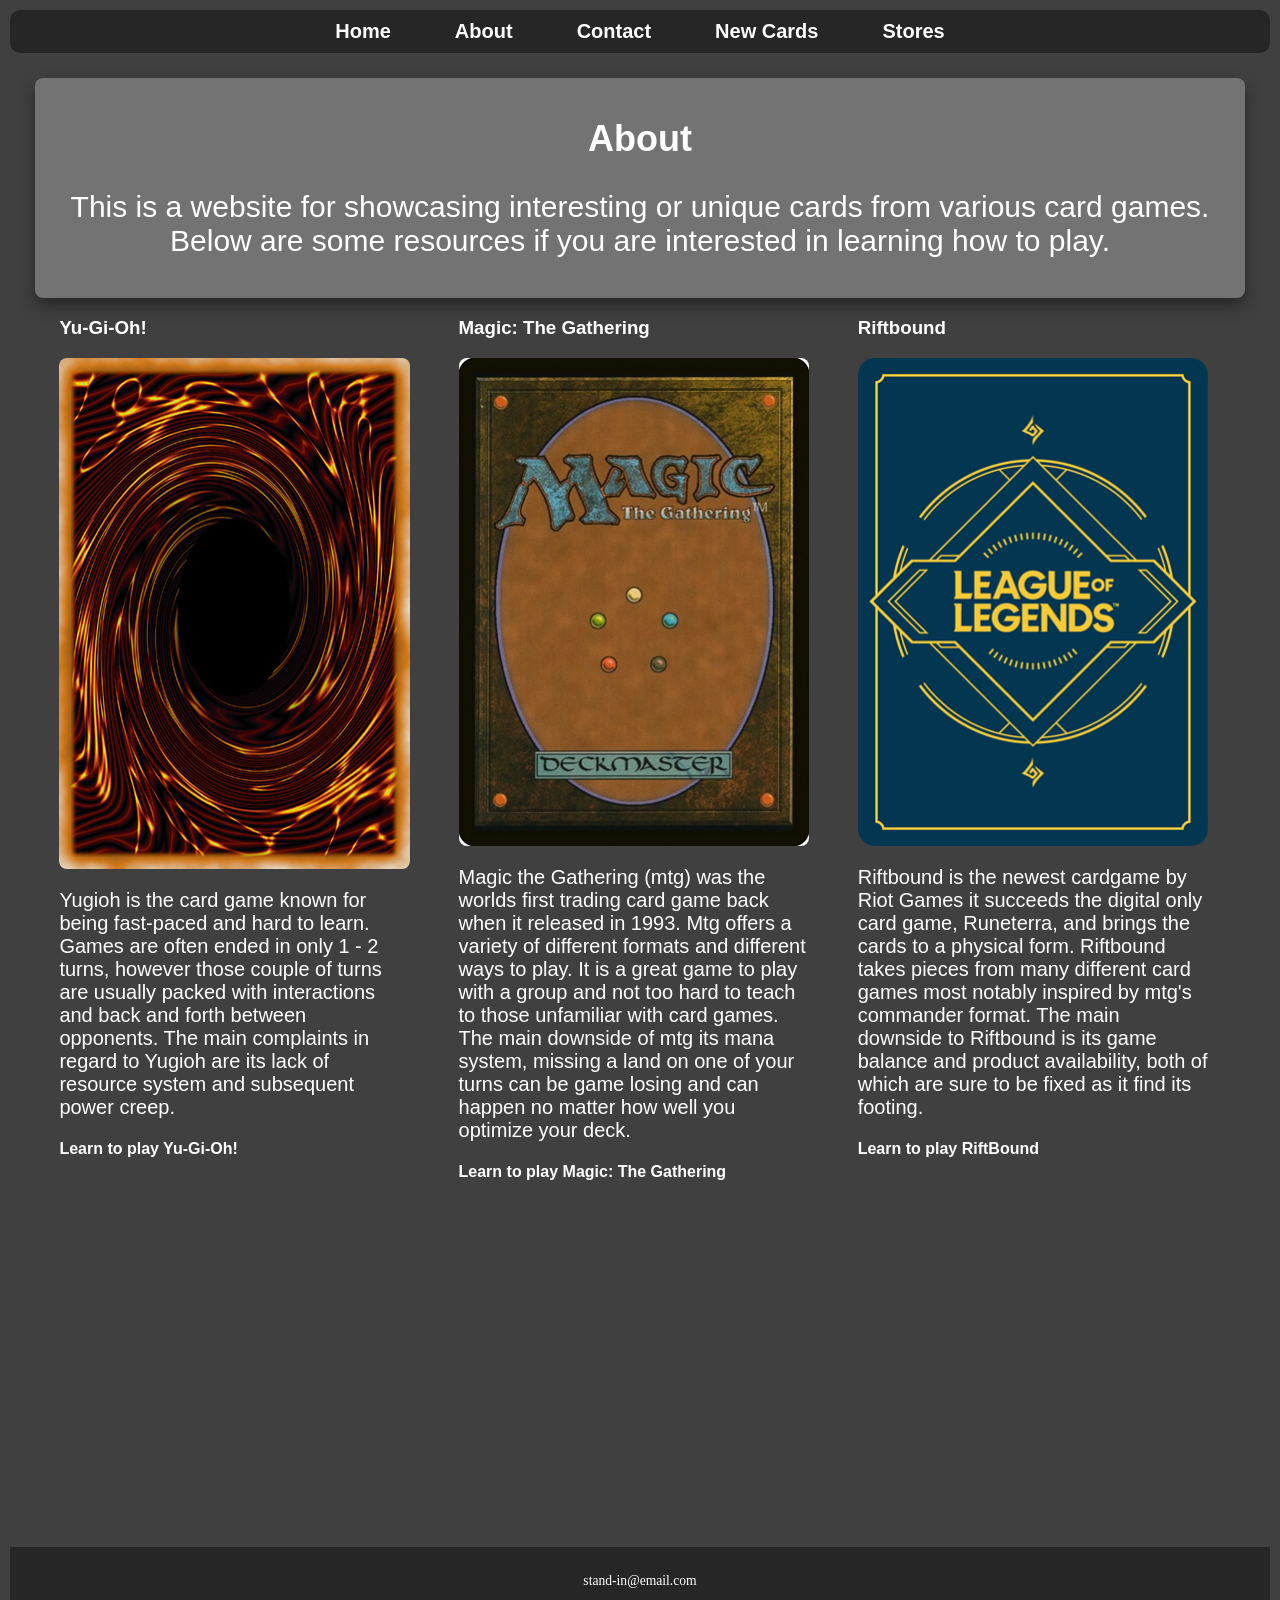
==== about.html @ 94a6f388 "add descriptions to about for each section" ====
<!DOCTYPE html>
<html lang="en">
<head>
    <title>Card Showcase: About Us</title>
    <meta charset="utf-8">
    <link rel="stylesheet" href="css/styles.css">
</head>
<body>
<div id="wrapper">

    <nav class="stick tab-desk">
        <ul>
            <li><a href="index.html">Home</a></li>
            <li><a href="about.html">About</a></li>
            <li><a href="contact.html">Contact</a></li>
            <li><a href="newCards.html">New Cards</a></li>
            <li><a href="cardShops.html">Stores</a></li>
        </ul>
    </nav>

    <main>

        <section id="info">
            <h2>About</h2>
            <p>This is a website for showcasing interesting or unique cards from various card games. Below are some
                resources if you are interested in learning how to play.</p>
        </section>

        <section id="yugioh">
            <h3>Yu-Gi-Oh!</h3>
            <a target="_blank" href="https://www.yugioh-card.com/en/"><img
                    src="images/yugioh%20card%20back(smaller).png" alt="yugioh card back" class="round"></a>
            <p>Yugioh is the card game known for being fast-paced and hard to learn. Games are often ended in only 1 - 2
                turns, however those couple of turns are usually packed with interactions and back and forth between
                opponents. The main complaints in regard to Yugioh are its lack of resource system and subsequent power
                creep.
            </p>


            <h4>
                Learn to play Yu-Gi-Oh!
            </h4>

            <iframe width="560" height="315" src="https://www.youtube.com/embed/orVzLmJhi2c?si=asHdILYV6eTFC1Fg"
                    title="YouTube video player" frameborder="0"
                    allow="accelerometer; autoplay; clipboard-write; encrypted-media; gyroscope; picture-in-picture; web-share"
                    referrerpolicy="strict-origin-when-cross-origin" allowfullscreen></iframe>
        </section>

        <section id="mtg">
            <h3>Magic: The Gathering</h3>
            <a target="_blank" href="https://magic.wizards.com/en"><img src="images/mtgcard.png" alt="mtg card back"
                                                                        class="round"></a>
            <p>Magic the Gathering (mtg) was the worlds first trading card game back when it released in 1993. Mtg
                offers a variety of different formats and different ways to play. It is a great game to play with a
                group and not too hard to teach to those unfamiliar with card games. The main downside of mtg its mana
                system, missing a land on one of your turns can be game losing and can happen no matter how well you
                optimize your deck.</p>


            <h4>
                Learn to play Magic: The Gathering
            </h4>

            <iframe width="560" height="315" src="https://www.youtube.com/embed/eyvvXZbjR_A?si=9xtN7PRzFtYXFsz6"
                    title="YouTube video player" frameborder="0"
                    allow="accelerometer; autoplay; clipboard-write; encrypted-media; gyroscope; picture-in-picture; web-share"
                    referrerpolicy="strict-origin-when-cross-origin" allowfullscreen></iframe>
        </section>

        <section id="riftbound">
            <h3>Riftbound</h3>
            <a target="_blank" href="https://riftbound.leagueoflegends.com/en-us/"><img
                    src="images/riftboundcardback.png" alt="riftbound card back" class="round"></a>
            <p>Riftbound is the newest cardgame by Riot Games it succeeds the digital only card game, Runeterra, and
                brings the cards to a physical form. Riftbound takes pieces from many different card games most notably
                inspired by mtg's commander format. The main downside to Riftbound is its game balance and product
                availability, both of which are sure to be fixed as it find its footing.</p>

            <h4>
                Learn to play RiftBound
            </h4>

            <iframe width="560" height="315" src="https://www.youtube.com/embed/DMXztr0OOXc?si=4PCpigme7pP8sQZO"
                    title="YouTube video player" frameborder="0"
                    allow="accelerometer; autoplay; clipboard-write; encrypted-media; gyroscope; picture-in-picture; web-share"
                    referrerpolicy="strict-origin-when-cross-origin" allowfullscreen></iframe>
        </section>

    </main>
    <footer>
        <p><a href="mailto: fake-email">stand-in@email.com</a></p>
    </footer>
</div>
</body>
</html>
---- css/styles.css ----
/*CSS Reset*/
body, header, nav, main, footer, img, h1, ul, section {
    margin: 0;
    padding: 0;
    border: 0;
}

/* style rules for div */
div {
    padding: 10px;
}

/* style rules for section */
section {
    display: inline-block;
}

/* Style rules for about content */
#mtg,
#yugioh,
#riftbound {
    margin: 0 2%;
}

#info {
    clear: left;
    background-color: #737373;
    text-align: center;
    font-size: 1.5em;
    box-shadow: 0 8px 16px rgba(0, 0, 0, 0.4);
    padding: 10px;
    border-radius: 8px;
}

.round {
    border-radius: 8px;
}

/* Style rules for header */
header {
    text-align: center;
    color: #ffffff;
    background-color: #404040;
}

header img {
    display: none;
}

/* Body and images */
body {
    background-color: #404040;
}

img {
    max-width: 100%;
    display: block;
}

/* Style rules for nav */
nav {
    background-color: #262626;
    border-radius: 10px;

}

nav ul {
    list-style-type: none;
    text-align: center;
}

nav li {
    display: inline-block;
    font-size: 1.5em;
    font-family: Geneva, Arial, sans-serif;
    font-weight: bold;
    border-bottom: 0.5em white;
    border-radius: 8px;
}

nav li a {
    display: block;
    color: #ffffff;
    padding: 0.5em 1.5em;
    text-decoration: none;
}

nav li:hover {
    border-bottom: burlywood;
}

nav li a:hover {
    background-image: linear-gradient(#404040, #4d4d4d);
    text-shadow: 2px 2px #000000;
    transform: scale(110%);
}

nav.stick {
    position: sticky;
    top: 0;
}

/* Links */
a {
    text-decoration: none;
    color: #ffffff;
}

/* Main content */
main {
    padding: 2%;
    font-family: Verdana, Arial, sans-serif, Lora;
    color: #ffffff;
    overflow: auto;
   /* background-image: linear-gradient(#404040, #4d4d4d);*/
}

main p {
    font-size: 1.25em;
}

main ul {
    list-style-type: square;
}

h1 {
    text-align: center;
}

/* Style rules for cards */
.card {
    background-color: #ffffff;
    border-radius: 8px;
    overflow: hidden;
    cursor: pointer;
    transition: all 0.3s ease;
}

.card:hover {
    transform: scale(110%);
    box-shadow: 0 8px 16px rgba(0, 0, 0, 0.4);
}

/* style rules for box */
.box {
    display: inline-block;
    margin-bottom: 0.5in;
    padding: 0.5in;
    background-color: #737373;
    box-shadow: 0 4px 8px rgba(0, 0, 0, 0.4);
}

/* style rules for contact */
#contact {
    text-align: center;
}

.tel-link {
    padding: 2%;
    width: 80%;
    margin: 0 auto;
}

.tel-link a {
    font-weight: bold;
}

/* Footer */
footer {
    text-align: center;
    font-size: 0.85em;
    background-color: #262626;
    color: #ffffff;
    padding: 1% 0%;
}

footer a {
    color: #ffffff;
}

/* Style rules for Tablet Viewport */
@media screen and (min-width: 620px) {
    header img {
        display: block;
    }

    nav li {
        font-size: 1.25em;

    }

    table {
        border: 1px solid #0d0d0d;
        border-collapse: collapse;
        margin: 0 auto;
        width: 100%;
        table-layout: fixed;
    }

    caption {
        font-size: 2em;
        font-weight: bold;
        padding: 1%;
        color: black;
    }

    th, td {
        border: 1px solid #000000;
        padding: 1%;
        word-wrap: break-word;
    }

    th {
        background-color: #bfbfbf;
        color: black;
        font-size: 2em;
    }

    td {
        background-color: #bfbfbf;
        color: black;
        font-size: 1.15em;
    }

    th:nth-child(odd) {
        background-color: #cccccc;
    }
}

/* Style rules for Desktop Viewport */
@media screen and (min-width: 1000px) {
    header {
        padding: 2%;
    }

    #mtg,
    #riftbound,
    #yugioh {
        width: 29%;
        float: left;
        margin: 0 2%;
    }


    table {
        border: 1px solid #0d0d0d;
        border-collapse: collapse;
        margin: 0 auto;
        width: 100%;
        table-layout: fixed;
    }

    caption {
        font-size: 2em;
        font-weight: bold;
        padding: 1%;
    }

    th, td {
        border: 1px solid #000000;
        padding: 1%;
        word-wrap: break-word;
    }

    th {
        background-color: #999999;
        color: black;
        font-size: 1.15em;
    }

    th:nth-child(odd) {
        background-color: #cccccc;
    }
}

/* Style rules for Large Desktop Viewport */
@media screen and (min-width: 1921px) {
    #wrapper {
        width: 1920px;
        margin: 0 auto;
    }
}

/* center style rules */
.center {
    display: flex;
    justify-content: center;
    align-items: center;
}
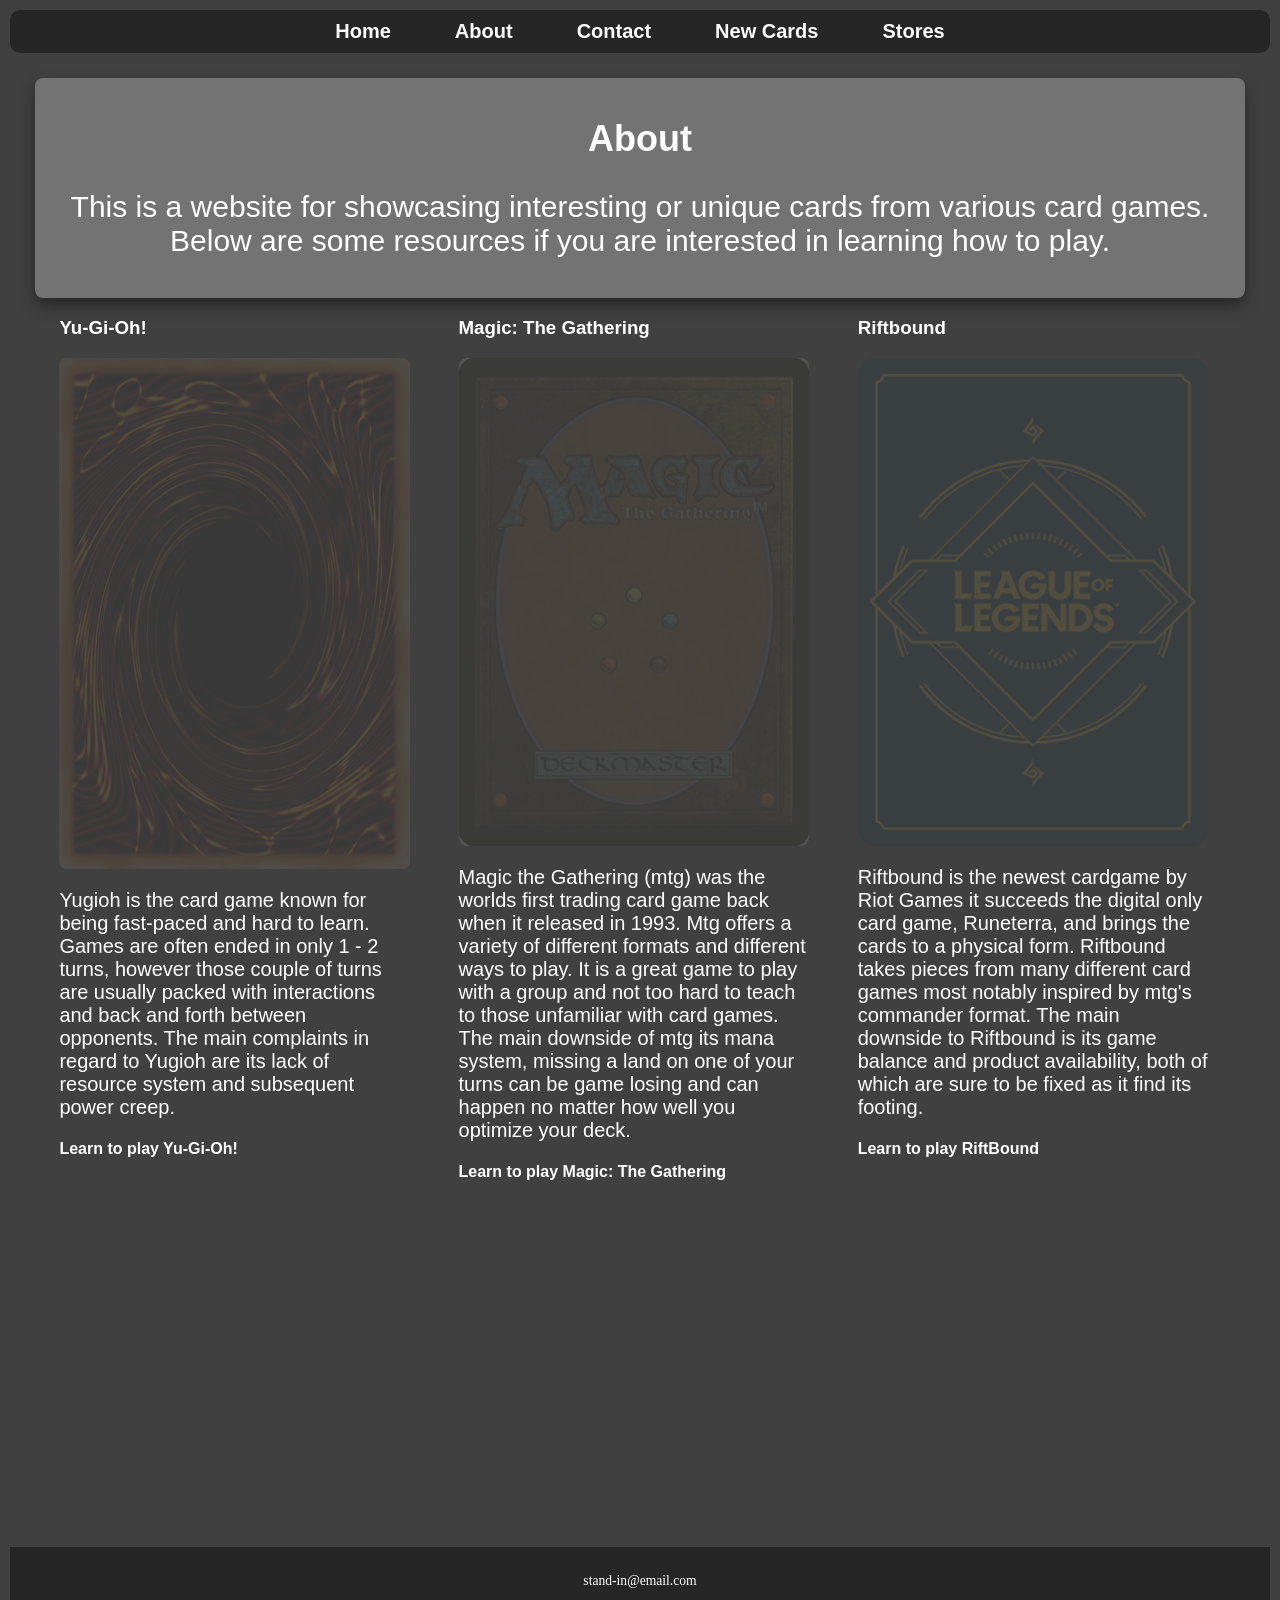
==== commit 69f1c9cf: "add fade class to cards" ====
--- a/about.html
+++ b/about.html
@@ -28,7 +28,7 @@
 
         <section id="yugioh">
             <h3>Yu-Gi-Oh!</h3>
-            <a target="_blank" href="https://www.yugioh-card.com/en/"><img
+            <a class="fade" target="_blank" href="https://www.yugioh-card.com/en/"><img
                     src="images/yugioh%20card%20back(smaller).png" alt="yugioh card back" class="round"></a>
             <p>Yugioh is the card game known for being fast-paced and hard to learn. Games are often ended in only 1 - 2
                 turns, however those couple of turns are usually packed with interactions and back and forth between
@@ -49,7 +49,7 @@
 
         <section id="mtg">
             <h3>Magic: The Gathering</h3>
-            <a target="_blank" href="https://magic.wizards.com/en"><img src="images/mtgcard.png" alt="mtg card back"
+            <a class="fade" target="_blank" href="https://magic.wizards.com/en"><img src="images/mtgcard.png" alt="mtg card back"
                                                                         class="round"></a>
             <p>Magic the Gathering (mtg) was the worlds first trading card game back when it released in 1993. Mtg
                 offers a variety of different formats and different ways to play. It is a great game to play with a
@@ -70,7 +70,7 @@
 
         <section id="riftbound">
             <h3>Riftbound</h3>
-            <a target="_blank" href="https://riftbound.leagueoflegends.com/en-us/"><img
+            <a class="fade" target="_blank" href="https://riftbound.leagueoflegends.com/en-us/"><img
                     src="images/riftboundcardback.png" alt="riftbound card back" class="round"></a>
             <p>Riftbound is the newest cardgame by Riot Games it succeeds the digital only card game, Runeterra, and
                 brings the cards to a physical form. Riftbound takes pieces from many different card games most notably
--- a/css/styles.css
+++ b/css/styles.css
@@ -287,3 +287,8 @@
     justify-content: center;
     align-items: center;
 }
+
+/* style rules for fade */
+.fade {
+    opacity: 10%;
+}
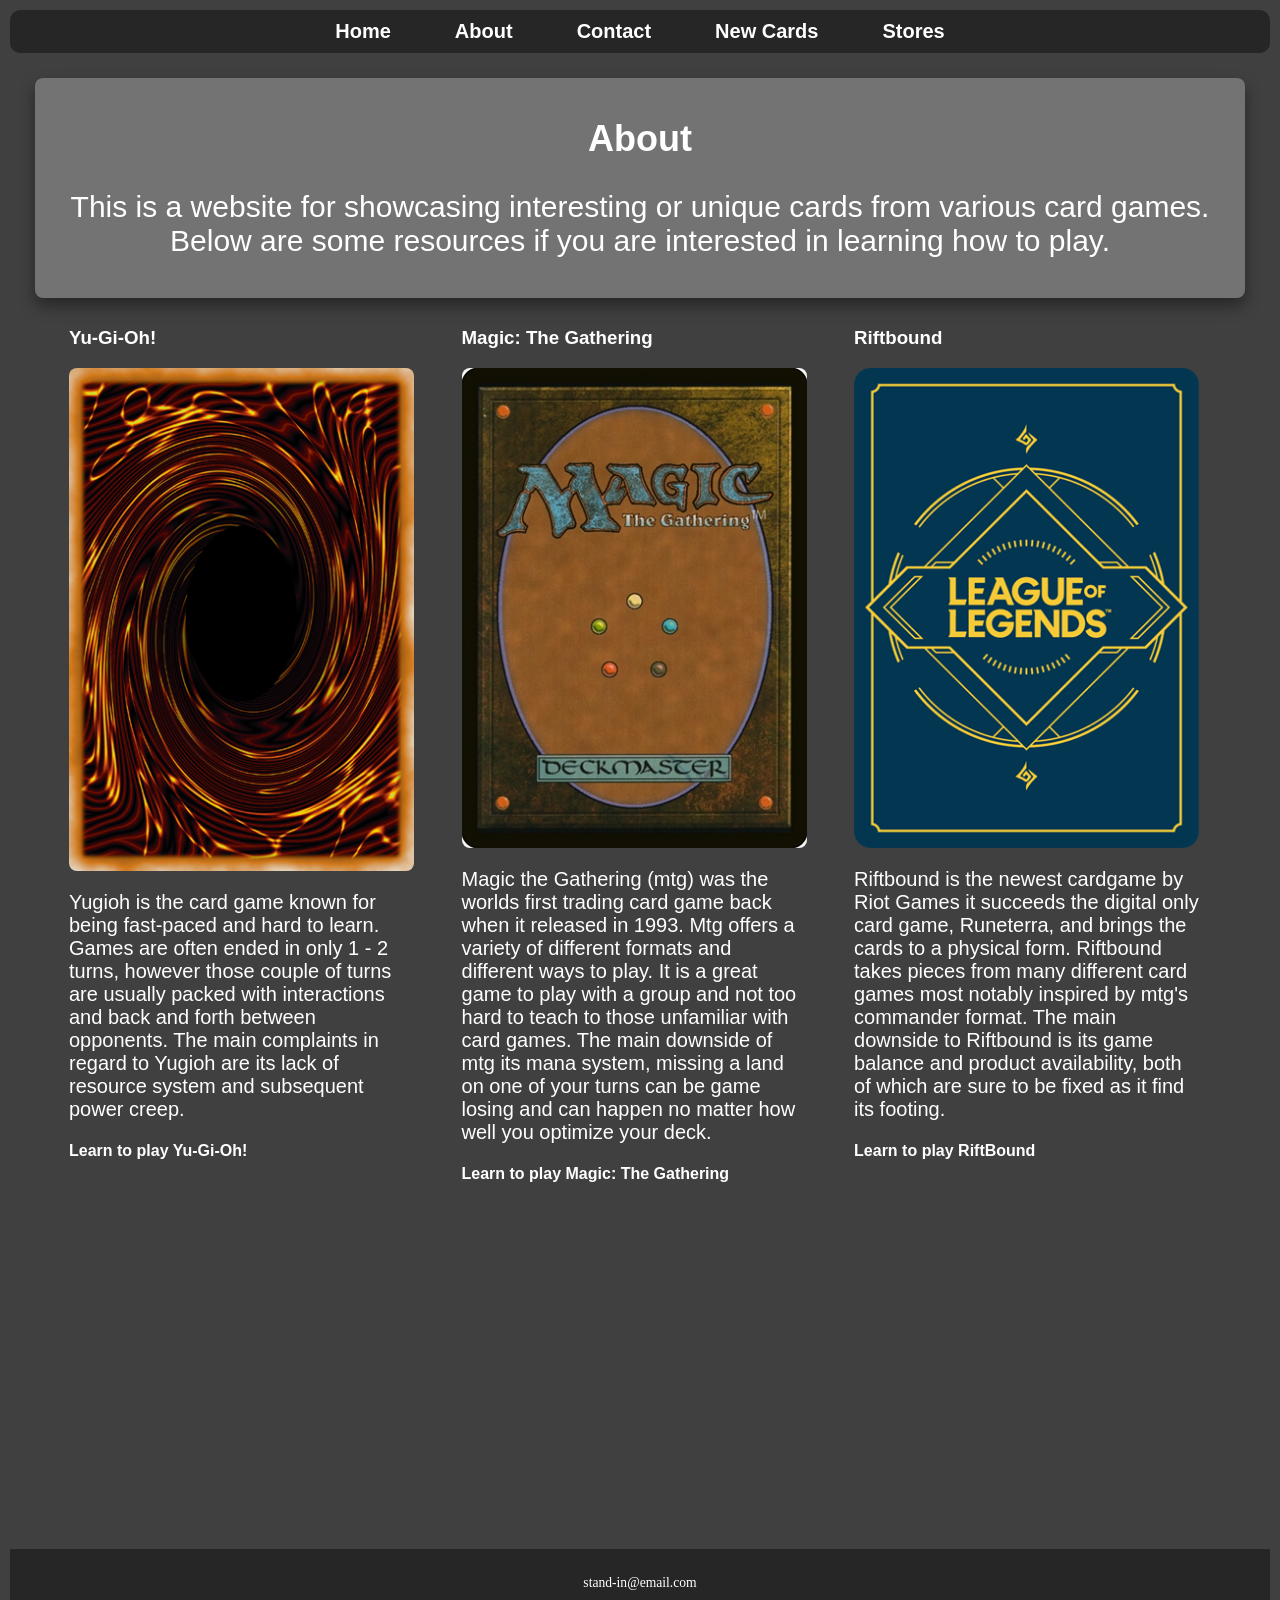
==== commit 482b48fc: "move sections into a div" ====
--- a/about.html
+++ b/about.html
@@ -26,66 +26,68 @@
                 resources if you are interested in learning how to play.</p>
         </section>
 
-        <section id="yugioh">
-            <h3>Yu-Gi-Oh!</h3>
-            <a class="fade" target="_blank" href="https://www.yugioh-card.com/en/"><img
-                    src="images/yugioh%20card%20back(smaller).png" alt="yugioh card back" class="round"></a>
-            <p>Yugioh is the card game known for being fast-paced and hard to learn. Games are often ended in only 1 - 2
-                turns, however those couple of turns are usually packed with interactions and back and forth between
-                opponents. The main complaints in regard to Yugioh are its lack of resource system and subsequent power
-                creep.
-            </p>
+        <div>
+            <section id="yugioh">
+                <h3>Yu-Gi-Oh!</h3>
+                <a class="fade" target="_blank" href="https://www.yugioh-card.com/en/"><img
+                        src="images/yugioh%20card%20back(smaller).png" alt="yugioh card back" class="round"></a>
+                <p>Yugioh is the card game known for being fast-paced and hard to learn. Games are often ended in only 1 - 2
+                    turns, however those couple of turns are usually packed with interactions and back and forth between
+                    opponents. The main complaints in regard to Yugioh are its lack of resource system and subsequent power
+                    creep.
+                </p>
 
 
-            <h4>
-                Learn to play Yu-Gi-Oh!
-            </h4>
+                <h4>
+                    Learn to play Yu-Gi-Oh!
+                </h4>
 
-            <iframe width="560" height="315" src="https://www.youtube.com/embed/orVzLmJhi2c?si=asHdILYV6eTFC1Fg"
-                    title="YouTube video player" frameborder="0"
-                    allow="accelerometer; autoplay; clipboard-write; encrypted-media; gyroscope; picture-in-picture; web-share"
-                    referrerpolicy="strict-origin-when-cross-origin" allowfullscreen></iframe>
-        </section>
+                <iframe width="560" height="315" src="https://www.youtube.com/embed/orVzLmJhi2c?si=asHdILYV6eTFC1Fg"
+                        title="YouTube video player" frameborder="0"
+                        allow="accelerometer; autoplay; clipboard-write; encrypted-media; gyroscope; picture-in-picture; web-share"
+                        referrerpolicy="strict-origin-when-cross-origin" allowfullscreen></iframe>
+            </section>
 
-        <section id="mtg">
-            <h3>Magic: The Gathering</h3>
-            <a class="fade" target="_blank" href="https://magic.wizards.com/en"><img src="images/mtgcard.png" alt="mtg card back"
-                                                                        class="round"></a>
-            <p>Magic the Gathering (mtg) was the worlds first trading card game back when it released in 1993. Mtg
-                offers a variety of different formats and different ways to play. It is a great game to play with a
-                group and not too hard to teach to those unfamiliar with card games. The main downside of mtg its mana
-                system, missing a land on one of your turns can be game losing and can happen no matter how well you
-                optimize your deck.</p>
+            <section id="mtg">
+                <h3>Magic: The Gathering</h3>
+                <a class="fade" target="_blank" href="https://magic.wizards.com/en"><img src="images/mtgcard.png" alt="mtg card back"
+                                                                                         class="round"></a>
+                <p>Magic the Gathering (mtg) was the worlds first trading card game back when it released in 1993. Mtg
+                    offers a variety of different formats and different ways to play. It is a great game to play with a
+                    group and not too hard to teach to those unfamiliar with card games. The main downside of mtg its mana
+                    system, missing a land on one of your turns can be game losing and can happen no matter how well you
+                    optimize your deck.</p>
 
 
-            <h4>
-                Learn to play Magic: The Gathering
-            </h4>
+                <h4>
+                    Learn to play Magic: The Gathering
+                </h4>
 
-            <iframe width="560" height="315" src="https://www.youtube.com/embed/eyvvXZbjR_A?si=9xtN7PRzFtYXFsz6"
-                    title="YouTube video player" frameborder="0"
-                    allow="accelerometer; autoplay; clipboard-write; encrypted-media; gyroscope; picture-in-picture; web-share"
-                    referrerpolicy="strict-origin-when-cross-origin" allowfullscreen></iframe>
-        </section>
+                <iframe width="560" height="315" src="https://www.youtube.com/embed/eyvvXZbjR_A?si=9xtN7PRzFtYXFsz6"
+                        title="YouTube video player" frameborder="0"
+                        allow="accelerometer; autoplay; clipboard-write; encrypted-media; gyroscope; picture-in-picture; web-share"
+                        referrerpolicy="strict-origin-when-cross-origin" allowfullscreen></iframe>
+            </section>
 
-        <section id="riftbound">
-            <h3>Riftbound</h3>
-            <a class="fade" target="_blank" href="https://riftbound.leagueoflegends.com/en-us/"><img
-                    src="images/riftboundcardback.png" alt="riftbound card back" class="round"></a>
-            <p>Riftbound is the newest cardgame by Riot Games it succeeds the digital only card game, Runeterra, and
-                brings the cards to a physical form. Riftbound takes pieces from many different card games most notably
-                inspired by mtg's commander format. The main downside to Riftbound is its game balance and product
-                availability, both of which are sure to be fixed as it find its footing.</p>
+            <section id="riftbound">
+                <h3>Riftbound</h3>
+                <a class="fade" target="_blank" href="https://riftbound.leagueoflegends.com/en-us/"><img
+                        src="images/riftboundcardback.png" alt="riftbound card back" class="round"></a>
+                <p>Riftbound is the newest cardgame by Riot Games it succeeds the digital only card game, Runeterra, and
+                    brings the cards to a physical form. Riftbound takes pieces from many different card games most notably
+                    inspired by mtg's commander format. The main downside to Riftbound is its game balance and product
+                    availability, both of which are sure to be fixed as it find its footing.</p>
 
-            <h4>
-                Learn to play RiftBound
-            </h4>
+                <h4>
+                    Learn to play RiftBound
+                </h4>
 
-            <iframe width="560" height="315" src="https://www.youtube.com/embed/DMXztr0OOXc?si=4PCpigme7pP8sQZO"
-                    title="YouTube video player" frameborder="0"
-                    allow="accelerometer; autoplay; clipboard-write; encrypted-media; gyroscope; picture-in-picture; web-share"
-                    referrerpolicy="strict-origin-when-cross-origin" allowfullscreen></iframe>
-        </section>
+                <iframe width="560" height="315" src="https://www.youtube.com/embed/DMXztr0OOXc?si=4PCpigme7pP8sQZO"
+                        title="YouTube video player" frameborder="0"
+                        allow="accelerometer; autoplay; clipboard-write; encrypted-media; gyroscope; picture-in-picture; web-share"
+                        referrerpolicy="strict-origin-when-cross-origin" allowfullscreen></iframe>
+            </section>
+        </div>
 
     </main>
     <footer>
--- a/css/styles.css
+++ b/css/styles.css
@@ -289,6 +289,6 @@
 }
 
 /* style rules for fade */
-.fade {
+.fade:hover {
     opacity: 10%;
 }
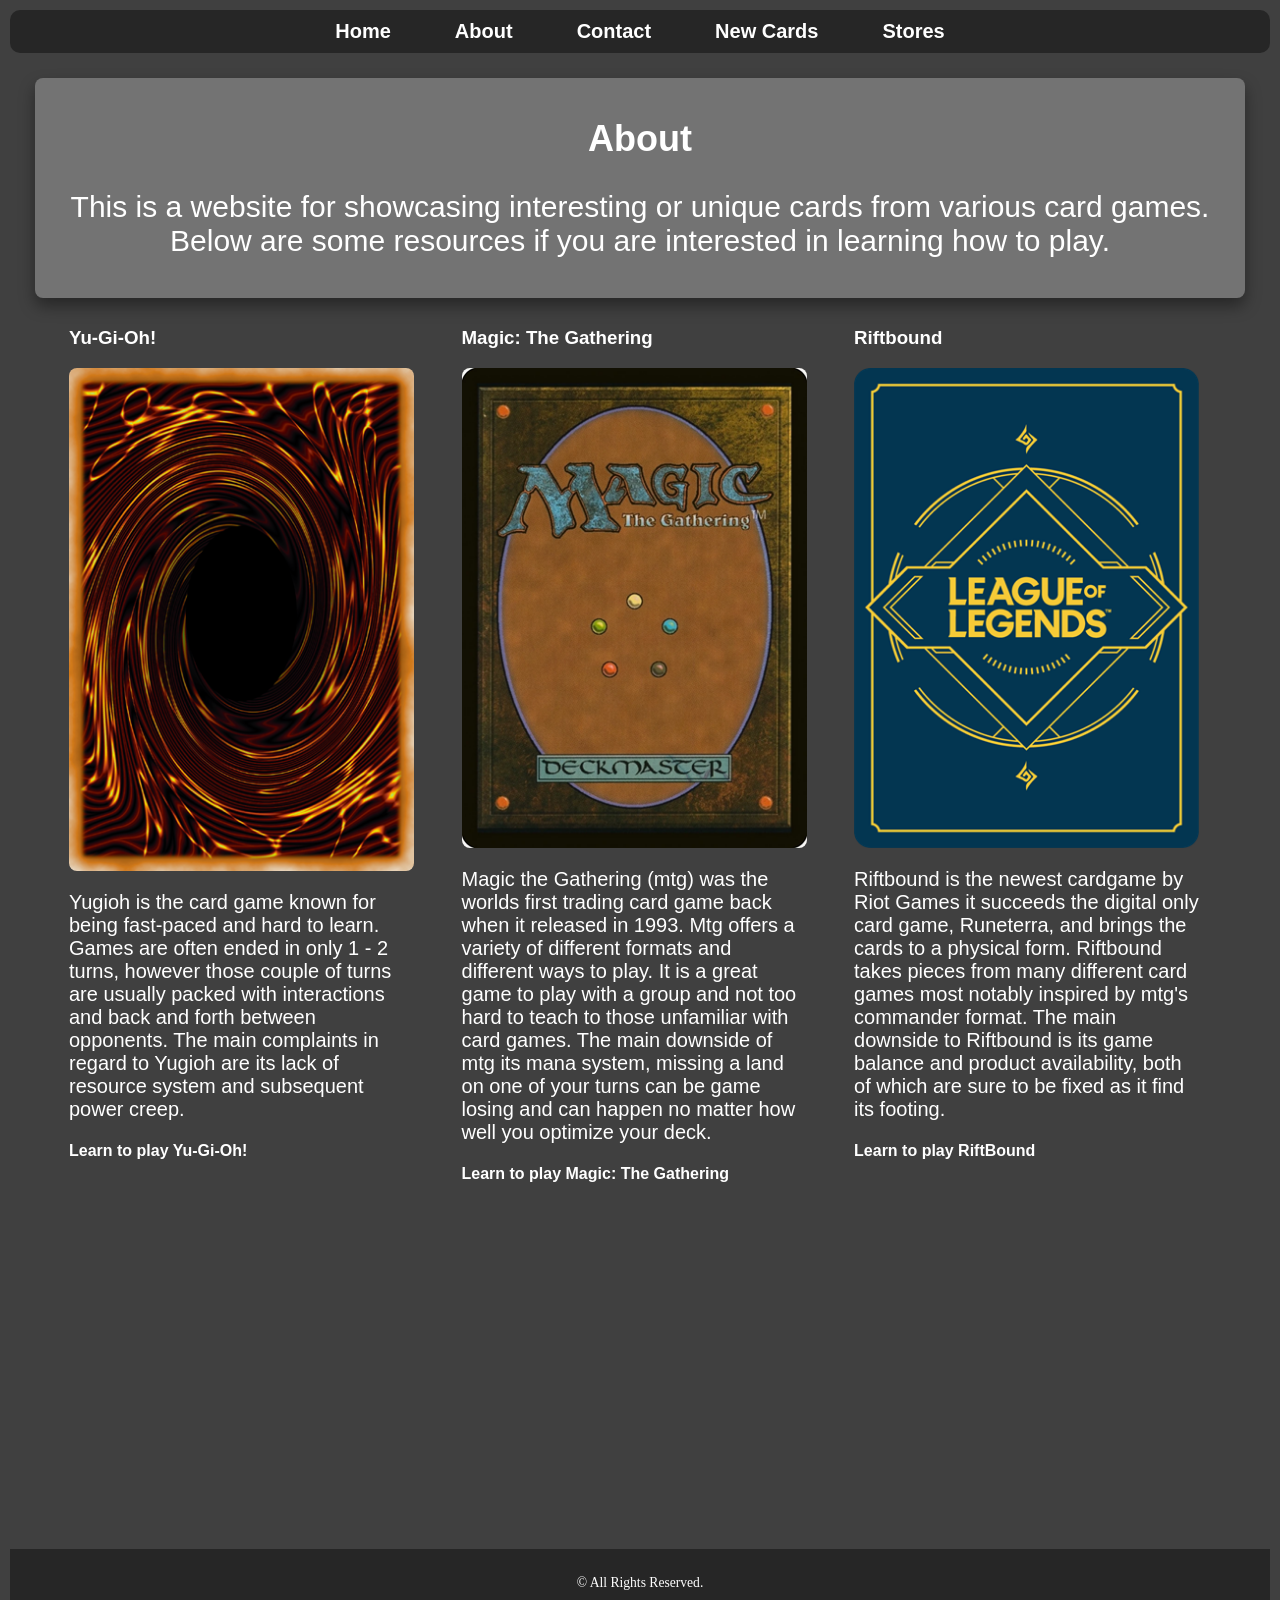
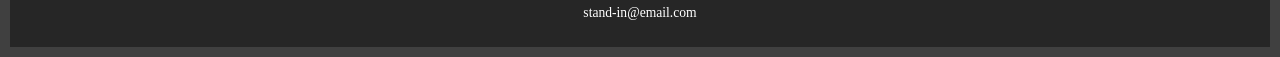
==== commit 44e8175d: "add copyright" ====
--- a/about.html
+++ b/about.html
@@ -4,9 +4,24 @@
     <title>Card Showcase: About Us</title>
     <meta charset="utf-8">
     <link rel="stylesheet" href="css/styles.css">
+    <link rel="icon" type="image/x-icon" href="images/packIcon.png">
 </head>
 <body>
 <div id="wrapper">
+
+    <!-- Mobile hamburger menu -->
+    <nav class="mobile-nav">
+        <div id="nav-links">
+            <a href="index.html">Home</a>
+            <a href="about.html">About</a>
+            <a href="contact.html">Contact</a>
+            <a href="newCards.html">New Cards</a>
+            <a href="cardShops.html">Stores</a>
+        </div>
+        <a class="nav-icon" onclick="menu()">
+            <div id="icon"><img src="images/packIcon.png" alt="cardPack"></div>
+        </a>
+    </nav>
 
     <nav class="stick tab-desk">
         <ul>
@@ -91,8 +106,11 @@
 
     </main>
     <footer>
+        <p>&copy; All Rights Reserved.</p>
         <p><a href="mailto: fake-email">stand-in@email.com</a></p>
     </footer>
 </div>
+
+<script src="scripts/scripts.js"></script>
 </body>
 </html>
--- a/css/styles.css
+++ b/css/styles.css
@@ -5,6 +5,7 @@
     border: 0;
 }
 
+
 /* style rules for div */
 div {
     padding: 10px;
@@ -38,12 +39,15 @@
 
 /* Style rules for header */
 header {
-    text-align: center;
-    color: #ffffff;
+    width: 100%;
+    height: auto;
+    box-sizing: border-box;
+    padding: 20px;
     background-color: #404040;
 }
 
-header img {
+
+#nav-links {
     display: none;
 }
 
@@ -61,12 +65,37 @@
 nav {
     background-color: #262626;
     border-radius: 10px;
-
+    !important;
+}
+
+.mobile-nav a {
+    color: #4d4d4d;
+    text-align: center;
+    font-size: 2em;
+    text-decoration: none;
+    padding: 3%;
+    display: block;
+}
+
+.mobile-nav a.nav-icon {
+    display: block;
+    position: absolute;
+    left: 0;
+    top: 0;
+    color: #4d4d4d;
+    padding: 2%;
+}
+
+.nav-icon div {
+    height: 40px;
+    width: 40px;
+    color: #262626;
 }
 
 nav ul {
     list-style-type: none;
     text-align: center;
+    !important;
 }
 
 nav li {
@@ -76,6 +105,7 @@
     font-weight: bold;
     border-bottom: 0.5em white;
     border-radius: 8px;
+    !important;
 }
 
 nav li a {
@@ -83,27 +113,32 @@
     color: #ffffff;
     padding: 0.5em 1.5em;
     text-decoration: none;
+    !important;
 }
 
 nav li:hover {
     border-bottom: burlywood;
+    !important;
 }
 
 nav li a:hover {
     background-image: linear-gradient(#404040, #4d4d4d);
     text-shadow: 2px 2px #000000;
     transform: scale(110%);
+    !important;
 }
 
 nav.stick {
     position: sticky;
     top: 0;
+    !important;
 }
 
 /* Links */
 a {
     text-decoration: none;
     color: #ffffff;
+    !important;
 }
 
 /* Main content */
@@ -171,11 +206,36 @@
     font-size: 0.85em;
     background-color: #262626;
     color: #ffffff;
-    padding: 1% 0%;
+    padding: 1% 0;
+    width: 100%;
 }
 
 footer a {
     color: #ffffff;
+}
+
+/* Style rules to show mobile class and hide tab-desk class */
+.mobile {
+    display: block;
+}
+
+/* Style rules for header area */
+.mobile h1{
+    padding: 1.5%;
+    text-align: center;
+}
+
+.mobile h3{
+    padding: 1.5%;
+    text-align: center;
+}
+
+.tab-desk  {
+    display: none;
+}
+
+header {
+    width: 100%;
 }
 
 /* Style rules for Tablet Viewport */
@@ -187,6 +247,14 @@
     nav li {
         font-size: 1.25em;
 
+    }
+
+    .mobile-nav, .mobile  {
+        display: none;
+    }
+
+    .tab-desk  {
+        display: block;
     }
 
     table {
@@ -291,4 +359,4 @@
 /* style rules for fade */
 .fade:hover {
     opacity: 10%;
-}
+}
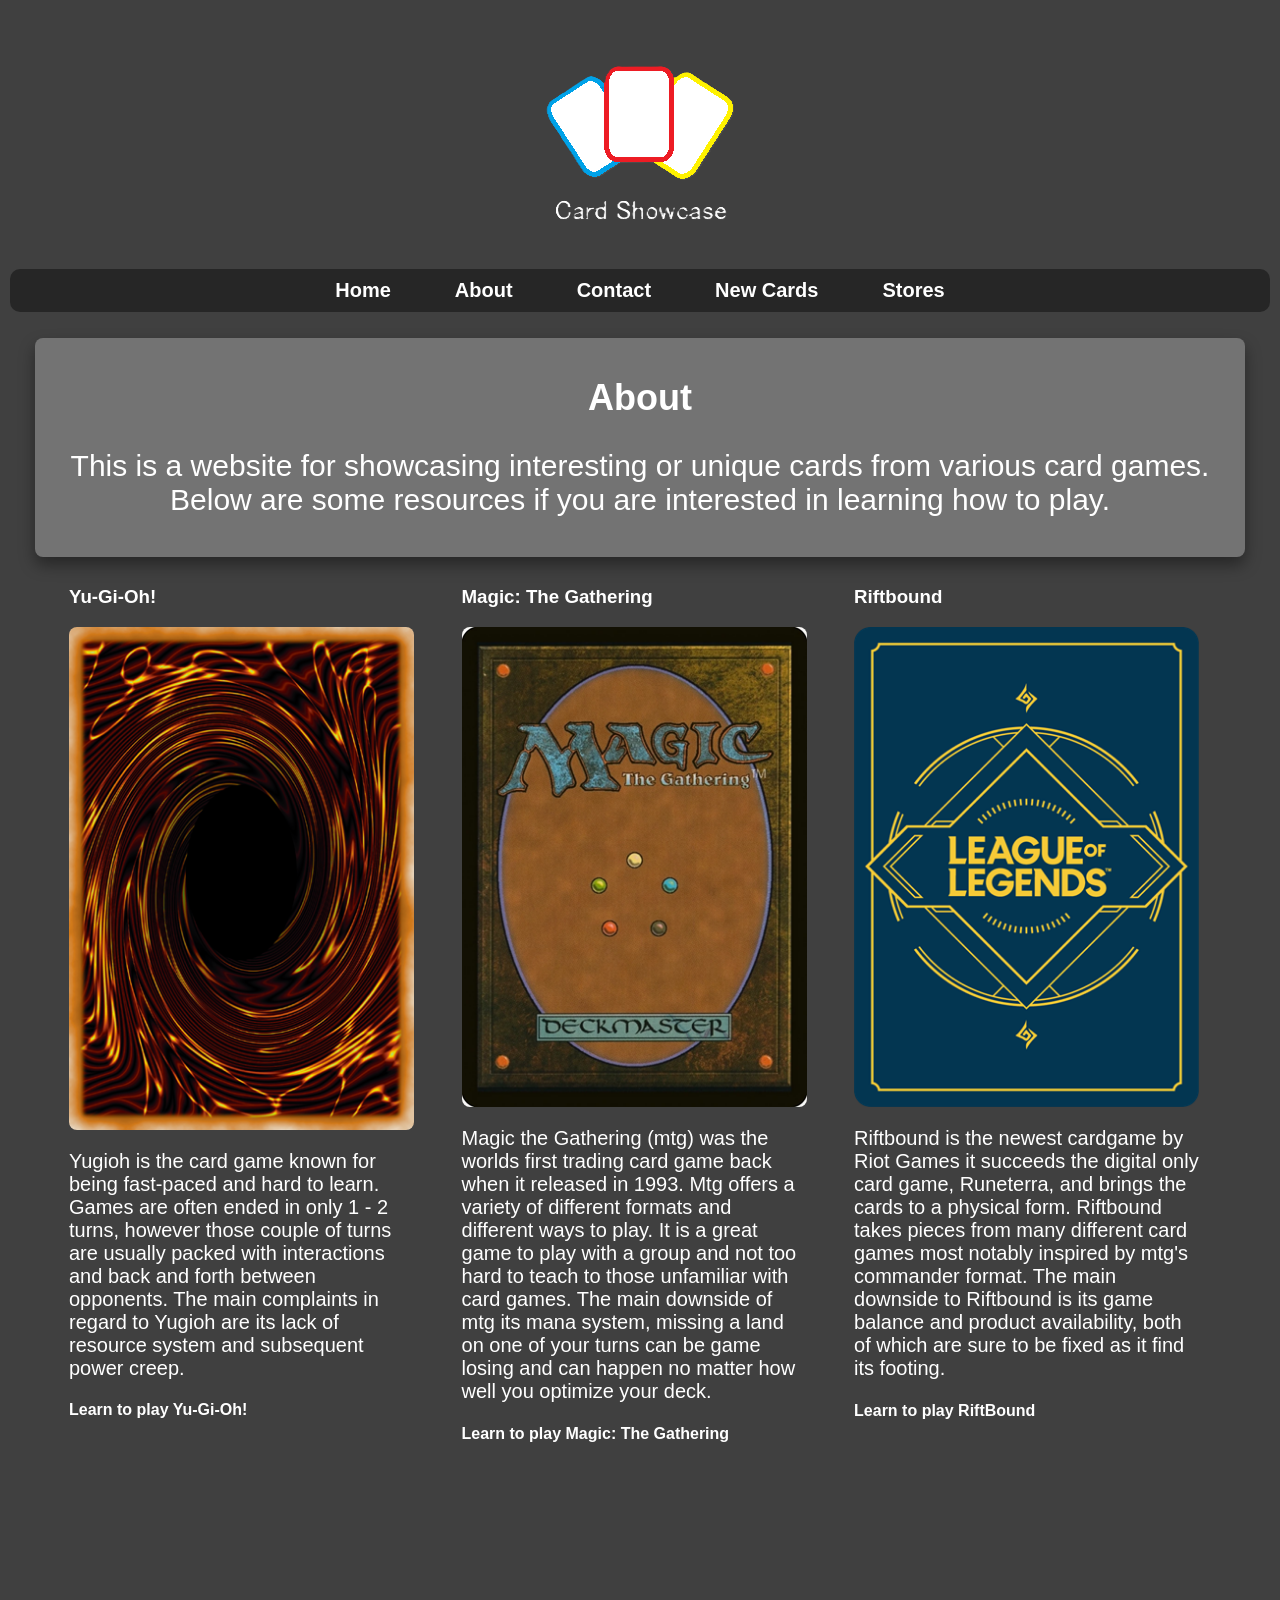
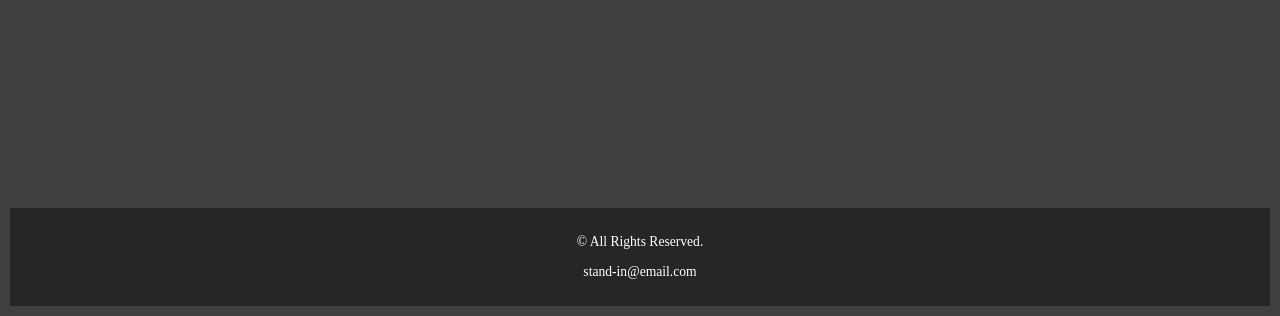
==== commit 67f4e549: "add header to all files" ====
--- a/about.html
+++ b/about.html
@@ -8,6 +8,9 @@
 </head>
 <body>
 <div id="wrapper">
+    <header class="tab-desk center">
+        <a href="index.html"><img src="images/Card%20Showcase.png" alt="logo"></a>
+    </header>
 
     <!-- Mobile hamburger menu -->
     <nav class="mobile-nav">
--- a/css/styles.css
+++ b/css/styles.css
@@ -39,11 +39,9 @@
 
 /* Style rules for header */
 header {
-    width: 100%;
-    height: auto;
-    box-sizing: border-box;
-    padding: 20px;
-    background-color: #404040;
+    padding: 10px;
+    color: white;
+    border-radius: 8px;
 }
 
 
@@ -234,10 +232,6 @@
     display: none;
 }
 
-header {
-    width: 100%;
-}
-
 /* Style rules for Tablet Viewport */
 @media screen and (min-width: 620px) {
     header img {
